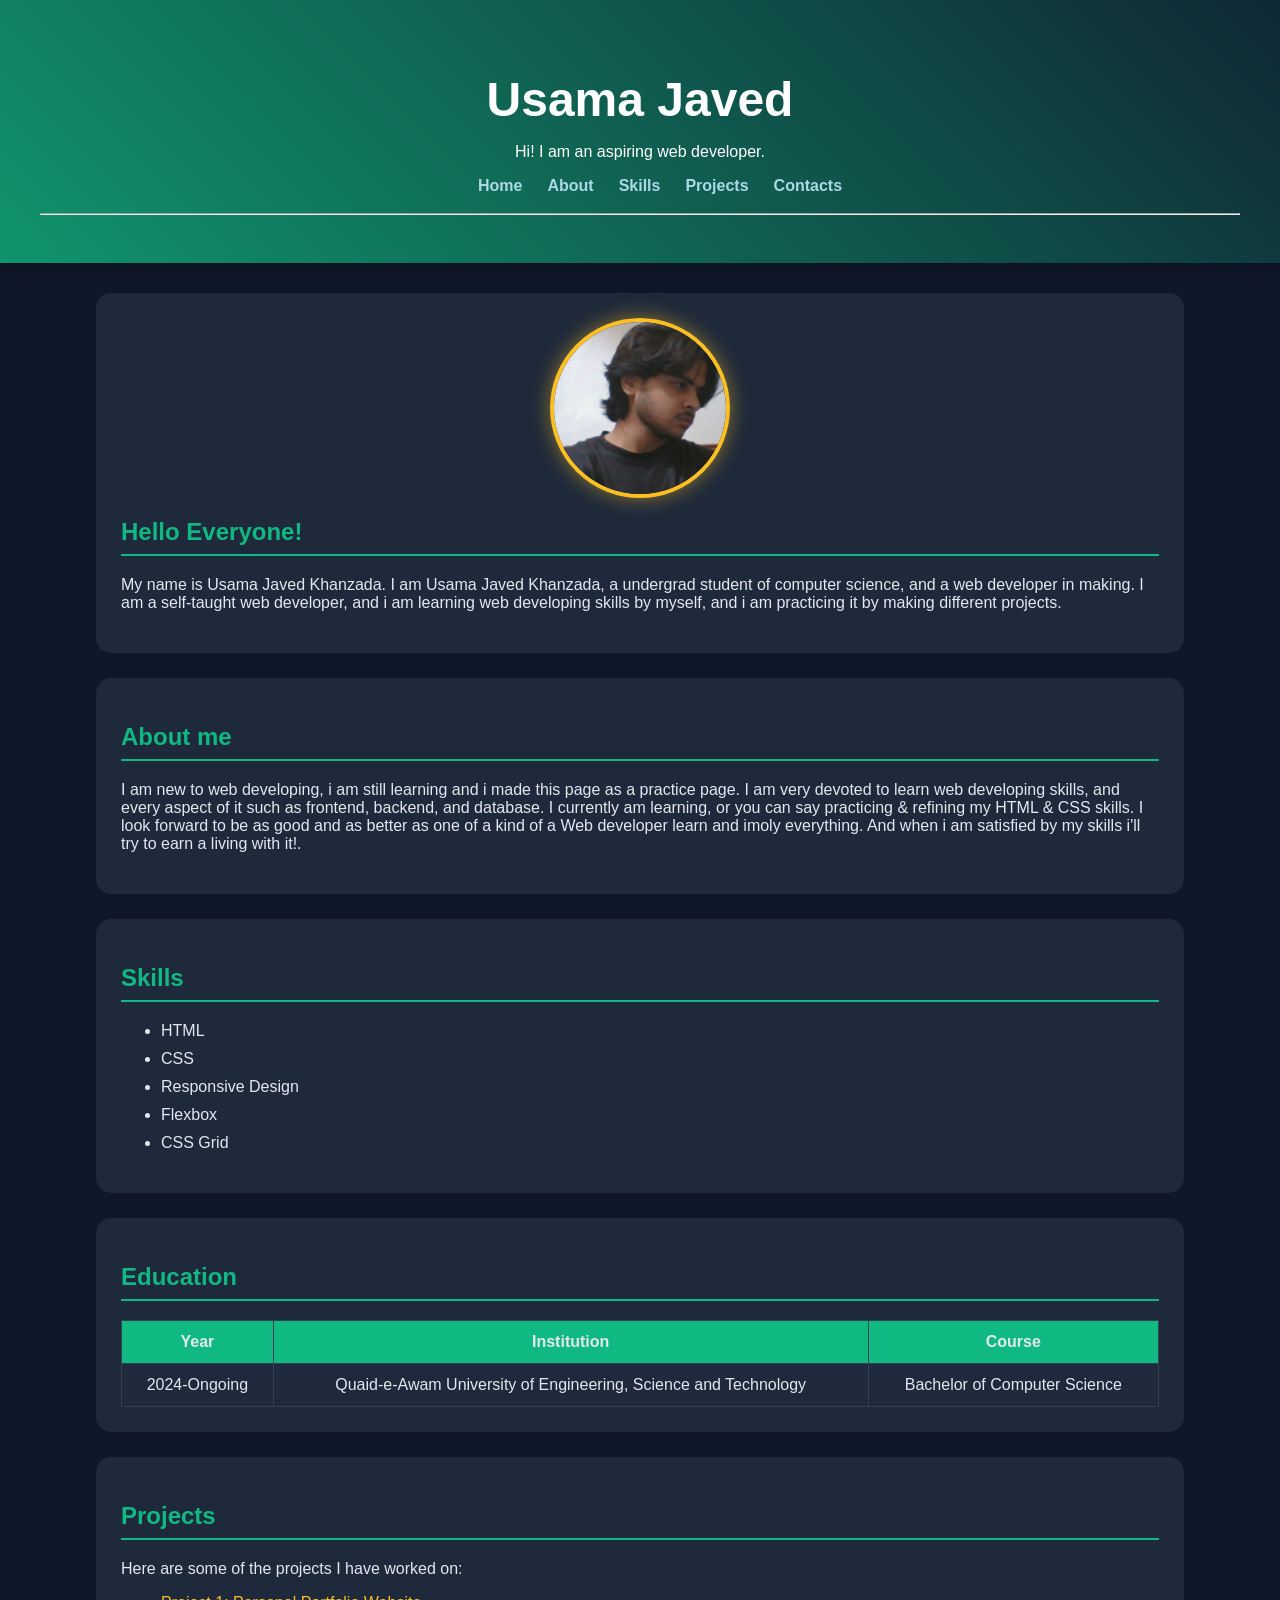
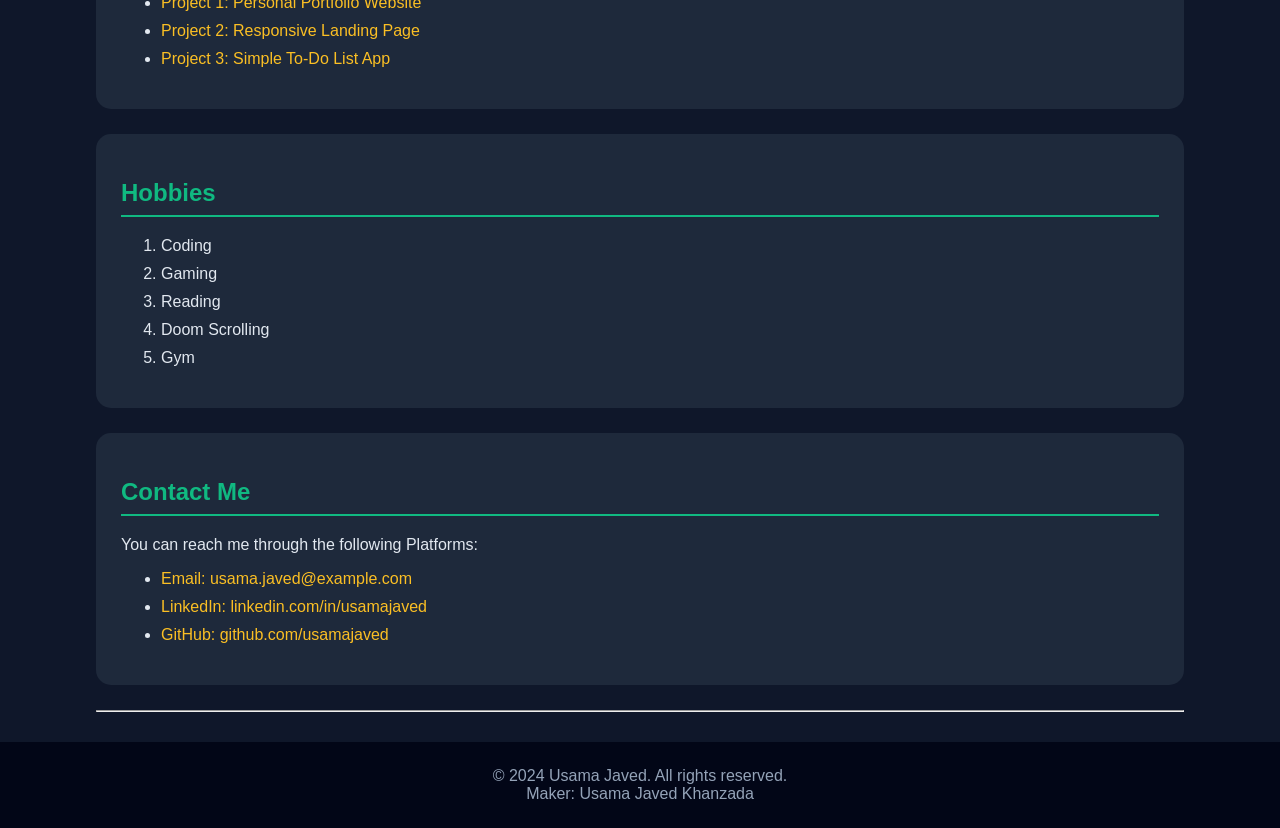
==== Practice.html @ bf6549c3 "initial website upload Added HTML,CSS, and images" ====
<!DOCTYPE html>
<html lang="en">
<head>
    <meta charset="UTF-8">
    <meta name="viewport" content="width=device-width, initial-scale=1.0">
    <title>Practice</title>
    <link rel="stylesheet" href="prc.css">
</head>
<body>
<header>
    <h1>Usama Javed</h1>
    <p>Hi! I am an aspiring web developer.</p>
    <nav  class="navbar">
        <ul>
            <li><a href="">Home</a></li>
            <li><a href="">About</a></li>
            <li><a href="">Skills</a></li>
            <li><a href="">Projects</a></li>
            <li><a href="">Contacts</a></li>
            
        </ul>
    </nav>
    <hr>
</header>
<main>
    <section>
        <img src="WIN_20251018_00_48_31_Pro.jpg" alt="This is a Portrait of the author" title="This is a Portrait Of Usama Javed" height="180" width="230">
        <h2>Hello Everyone!</h2>
        <p>
            My name is Usama Javed Khanzada.
            I am Usama Javed Khanzada, a undergrad student of computer science, and a web developer in making.
            I am a self-taught web developer, and i am learning web developing skills by myself, and i am practicing it by making different projects.
        </p>
        
    </section>
    <section>
        <h2>About me</h2>
        <p> 
            I am new to web developing, i am still learning and i made this page as a practice page.
            I am very devoted to learn web developing skills, and every aspect of it such as frontend, backend, and database.
            I currently am learning, or you can say practicing & refining my HTML & CSS skills.
            I look forward to be as good and as better as one of a kind of a Web developer learn and imoly everything.
            And when i am satisfied by my skills i'll try to earn a living with it!.
</p>
    </section>
    <section>
        <h2>Skills</h2>
       <ul>
        <li>HTML</li>
        <li>CSS</li>
        <li>Responsive Design</li>
        <li>Flexbox</li>
        <li>CSS Grid</li>
       </ul>
    </section>
    <section>
        <h2>Education</h2>
        <table id="ed-table">
            <thead>
                <tr>
                    <th>Year</th>
                    <th>Institution</th>
                    <th>Course</th>
                </tr>
                
            </thead>
            <tbody>
                    <tr>
                        <td>2024-Ongoing</td>
                        <td>Quaid-e-Awam University of Engineering, Science and Technology</td>
                        <td>Bachelor of Computer Science</td>
                    </tr>
                </tbody>
        </table>
    </section>
    <section>
        <h2>Projects</h2>
        <p>Here are some of the projects I have worked on:</p>
        <ul>
            <li><a href="#">Project 1: Personal Portfolio Website</a></li>
            <li><a href="#">Project 2: Responsive Landing Page</a></li>
            <li><a href="#">Project 3: Simple To-Do List App</a></li>
        </ul>
    </section>
    <section>
        <h2>Hobbies</h2>
        <ol>
            <li>Coding</li>
            <li>Gaming</li>
            <li>Reading</li>
            <li>Doom Scrolling</li>
            <li>Gym</li>
        </ol>
    </section>
    <section>
        <h2>Contact Me</h2>
        <p>You can reach me through the following Platforms:</p>
        <ul>
            <li><a href="#">Email: usama.javed@example.com</a></li>
            <li><a href="#">LinkedIn: linkedin.com/in/usamajaved</a></li>
            <li><a href="#">GitHub: github.com/usamajaved</a></li>
        </ul>
    </section>
    <hr>

</main>
<footer>
    &copy; 2024 Usama Javed. All rights reserved.
    <br>
    Maker: Usama Javed Khanzada
</footer>
</body>
</html>
---- prc.css ----
html{
    scroll-behavior: smooth;
}
*{
    box-sizing: border-box;
}
body{
    
    font-family:"Segoe UI",sans-serif;
    background-color: #0f172a;
    color: #e2e8f0;

    margin: 0;
    padding: 0;
    line-height=1.7;
}
body{
    animation: fadeIn 1s ease-in;
}
@keyframes fadeIn {
    from{
        opacity: 0;
    }
    to {
        opacity: 1;
    }
}
header{
    animation: slidedown 1s ease;
    animation: gradientMove 8s infinite;
}
@keyframes slidedown {
    from {
        transform: translateY(-100px);
        opacity: 0;
    }
    to {
        transform: translateY(0);
        opacity: 1;
    }
}
@keyframes gradientMove {
    0% {
        background-position: left;
    }

    50% {
        background-position: right;
    }

    100% {
        background-position: left;
    }
}

header h1:hover{
    animation: bounce 0.6s;
}
@keyframes bounce{
    0% {
        transform: translateY(0);

    }
    30%{
        transform: translateY(-10px);

    }
    60%{
        transform: translateY(5px);
    }
    100%{
        transform: translateY(0);
    }
}
header p:hover{
    animation: bounce 0.6s;
}
@keyframes bounce{
    0% {
        transform: translateY(0);

    }
    30%{
        transform: translateY(-10px);

    }
    60%{
        transform: translateY(5px);
    }
    100%{
        transform: translateY(0);
    }
}
img{
    animation:float 3s ease-in-out infinite;
}
@keyframes float{
    0%{
        transform: translateY(0);
    }
    50%{
        transform: translateY(-10px);
    }
    100%{
        transform: translateY(0);
    }
}

header{
    background: linear-gradient(
        45deg,
        #10b981,
        #0f172a,
        #fbbf24
    );
    background-size: 300% 300%;
    
    color: white;
    text-align: center;
    padding: 40px;
    box-shadow: 0 4px 15px rgba(0,0,0,0.3);
}
header h1{
    font-size: 3rem;
    margin-bottom: 10px;
}
.navbar ul{
   
   list-style: none; 
   display: flex;
   justify-content: center;
   gap: 25px;
   padidng: 0;
   overflow: hidden;
   margin: 0;
}
.navbar a{
    color: #fbbf24;
    text-decoration: none;
    font-weight: bold;
    transition: 0.3s;
}
.navbar a:hover{
    background-color: hsl(160, 92%, 20%);
    transform: scale(1.1);
    border: solid 1px hsl(160, 92%, 20%);
    border-color:hsl(160, 92%, 20%);
    border-radius: 30px;
    border-width: 20px;
    transition: 0.5s;
}
.navbar li{
    float: left;
    margin-bottom: 10px;

}
li{
    margin-bottom: 10px;
}
.navbar a:visited{
    color: lightblue;
}
main{
    width: 85%;
    max-width: 1100px;
    margin: 30px auto;
}
section{
    background-color: #1e293b;
    margin: 25px 0;
    padding: 25px;
    border-radius: 15px;
    box-shadow: 0 8 20px rgba(0,0,0,0.25);
    transition: 0.3s;
}

h2{
    color: #10b981;
    border-bottom: 2px solid #10b981;
    padding-bottom: 8px;
}

img{
    width: 180px;
    height: 180px;

    border-radius: 50%;
    object-fit: cover;
    display: block;
    margin: auto;
    border: 4px solid #fbbf24;
    box-shadow: 0 0 20px rgba(251,191,36,0.5);
}
table{
    width: 100%;
    border-collapse: collapse;

}
th, td{
    border: 1px solid #334155;
    padding: 12px;
    text-align: center;
}
th{
    background-color: #10b981;
}
footer{
    background-color: #020617;
    color: #94a3b8;

    text-align: center;
    padding: 25px;
    
}
section:hover{
    transform: translateY(-8px);
    box-shadow: 0 12px 25px rgba(16,185,129,0.3);
    transition: 0.7s;
}

a{
    color: #fbbf24;
    text-decoration: none;
    transition: 0.3s;

}
a:hover{
    color: #10b981;
}


#ed-table{
    border: 1px solid black;
    border-collapse: collapse;
    width: 100%;
    

}
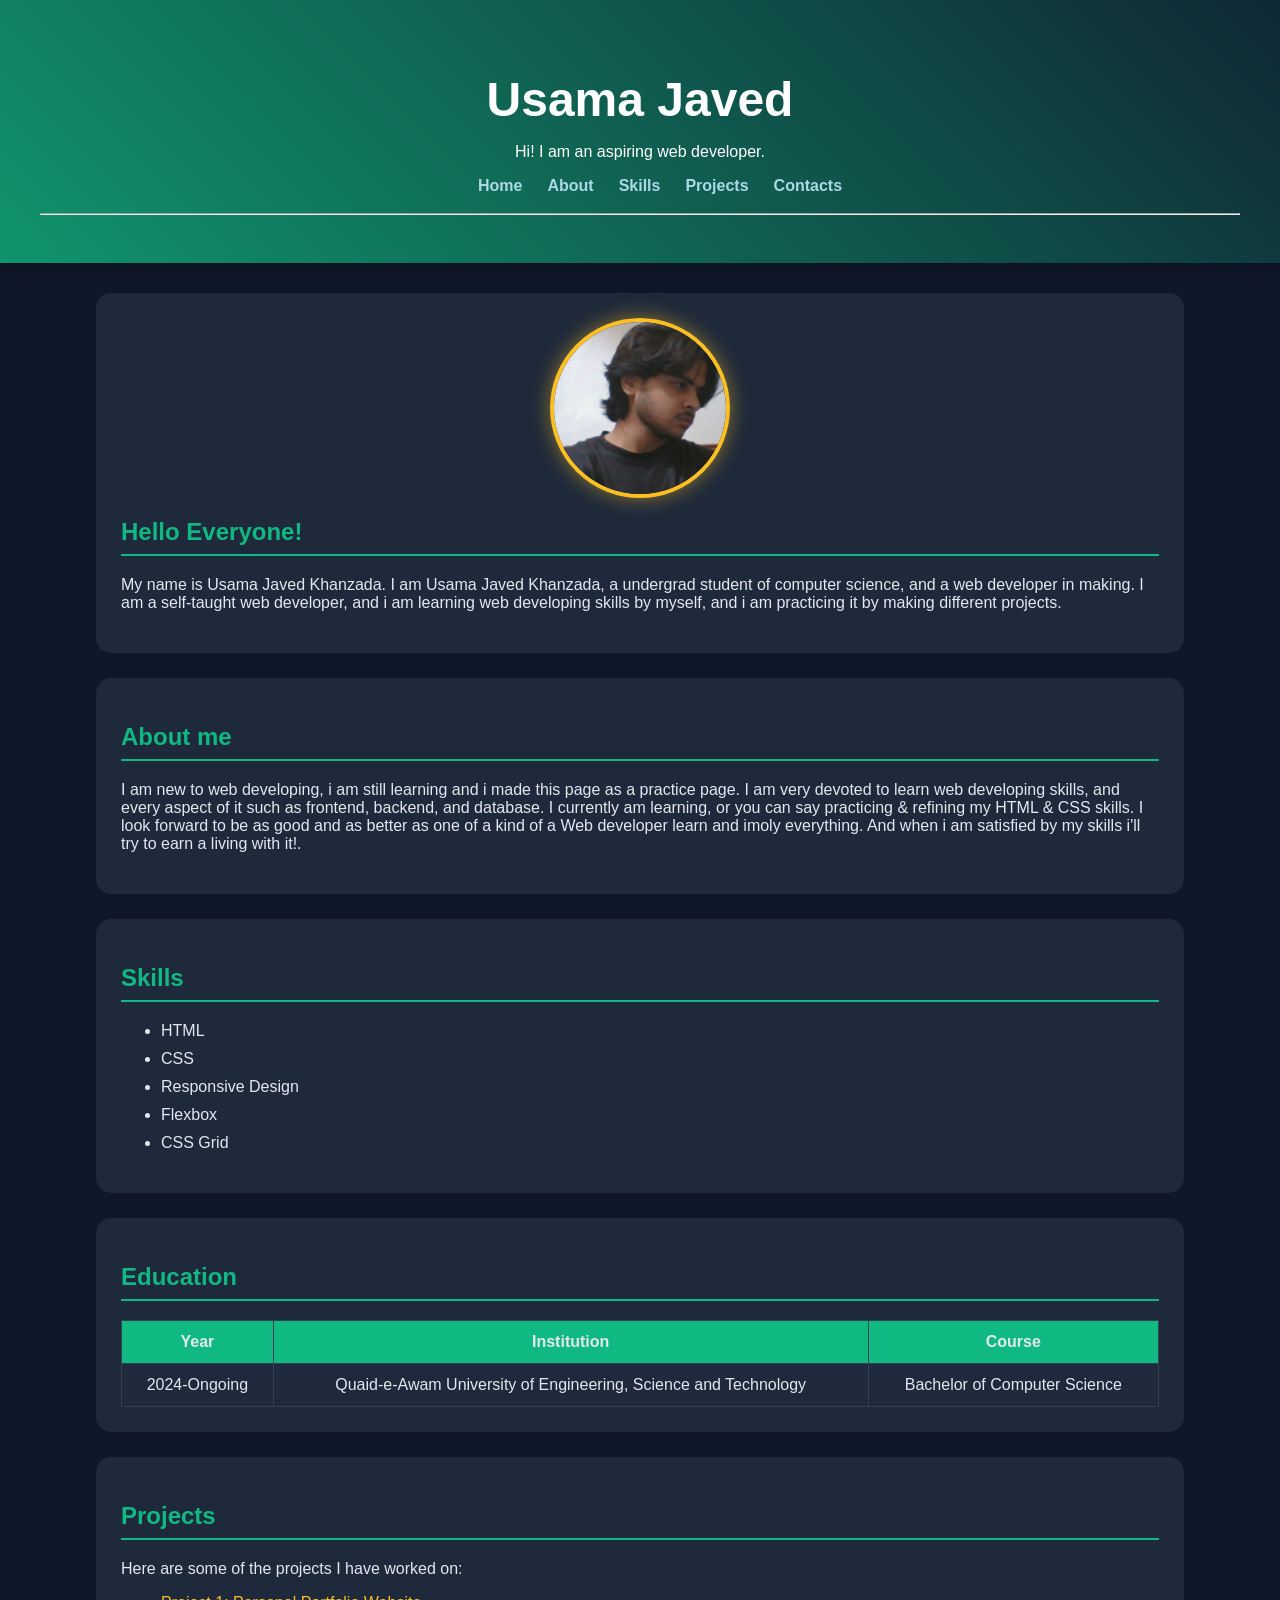
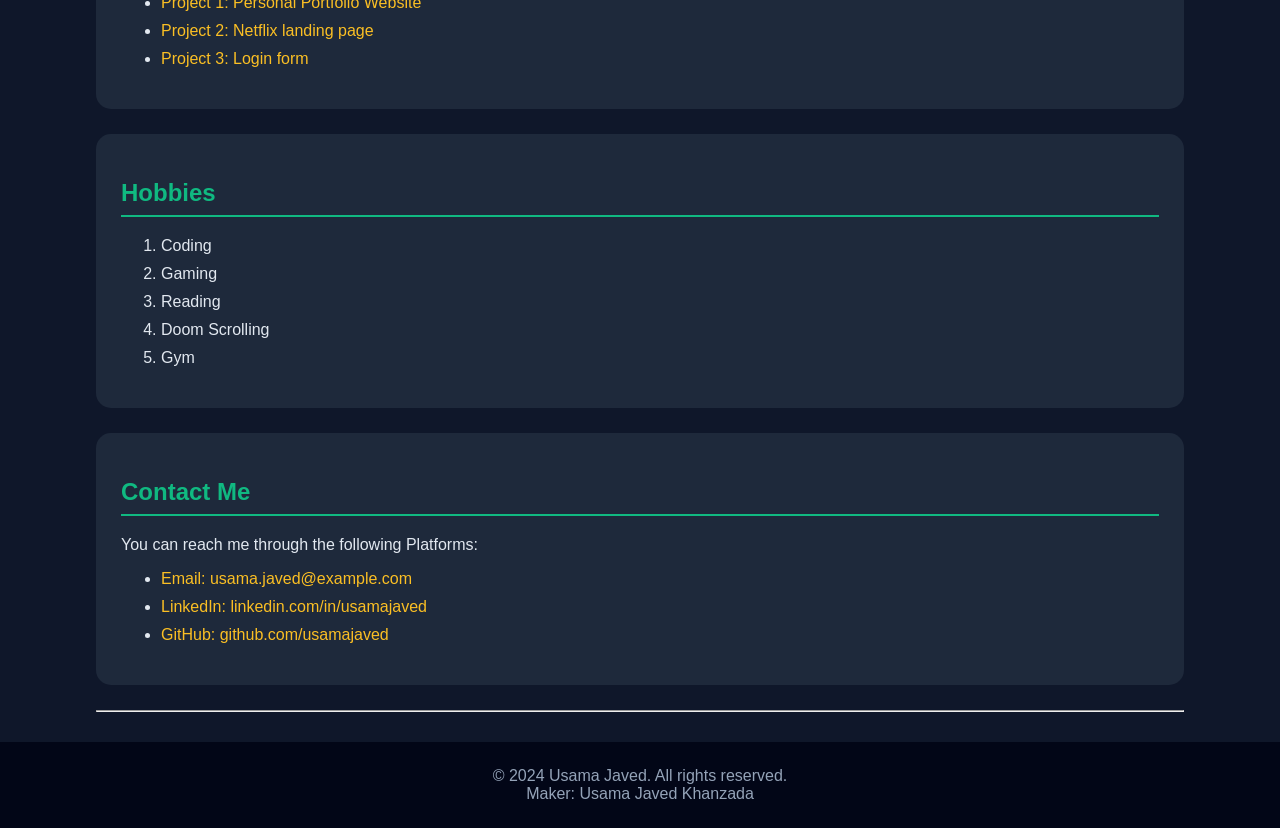
==== commit 19b5af71: "Updated Links for projects" ====
--- a/Practice.html
+++ b/Practice.html
@@ -77,9 +77,9 @@
         <h2>Projects</h2>
         <p>Here are some of the projects I have worked on:</p>
         <ul>
-            <li><a href="#">Project 1: Personal Portfolio Website</a></li>
-            <li><a href="#">Project 2: Responsive Landing Page</a></li>
-            <li><a href="#">Project 3: Simple To-Do List App</a></li>
+            <li><a href="Practice.html">Project 1: Personal Portfolio Website</a></li>
+            <li><a href="Netflix.html">Project 2: Netflix landing page</a></li>
+            <li><a href="Form.html">Project 3: Login form</a></li>
         </ul>
     </section>
     <section>
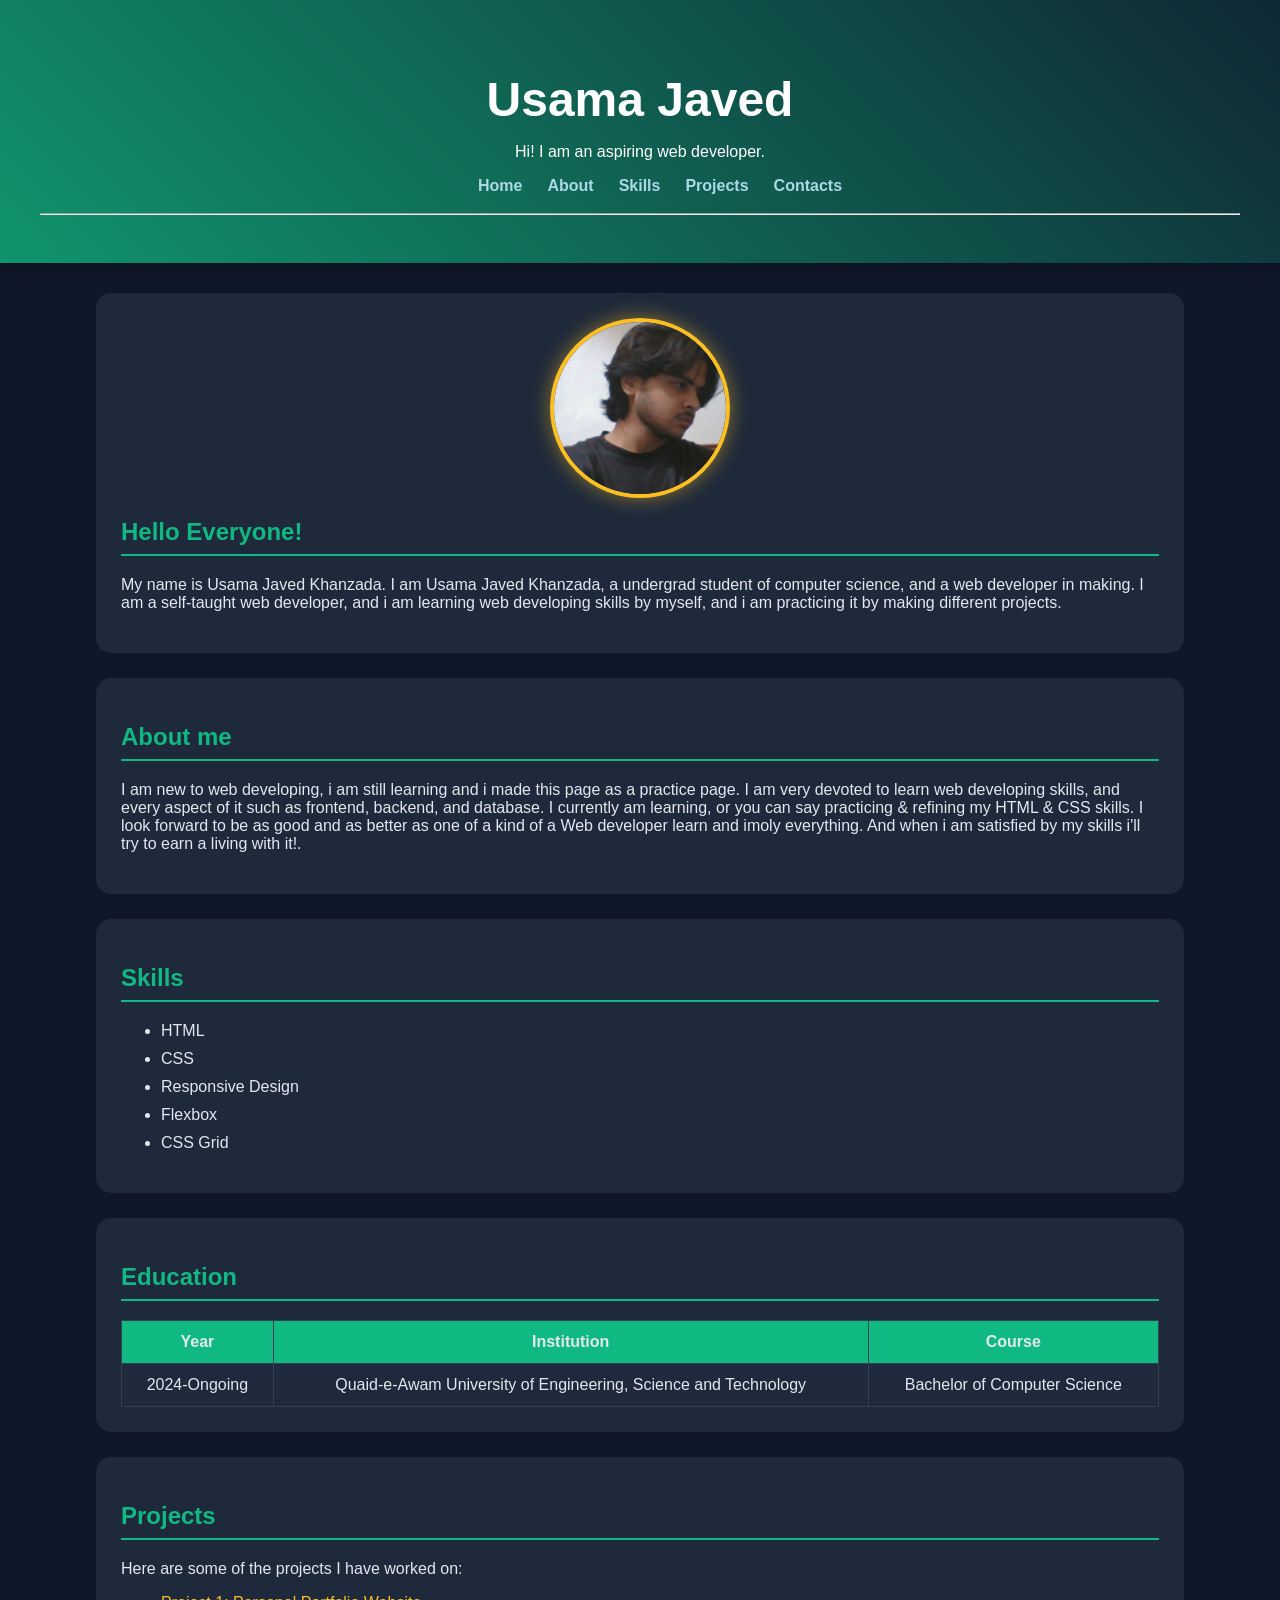
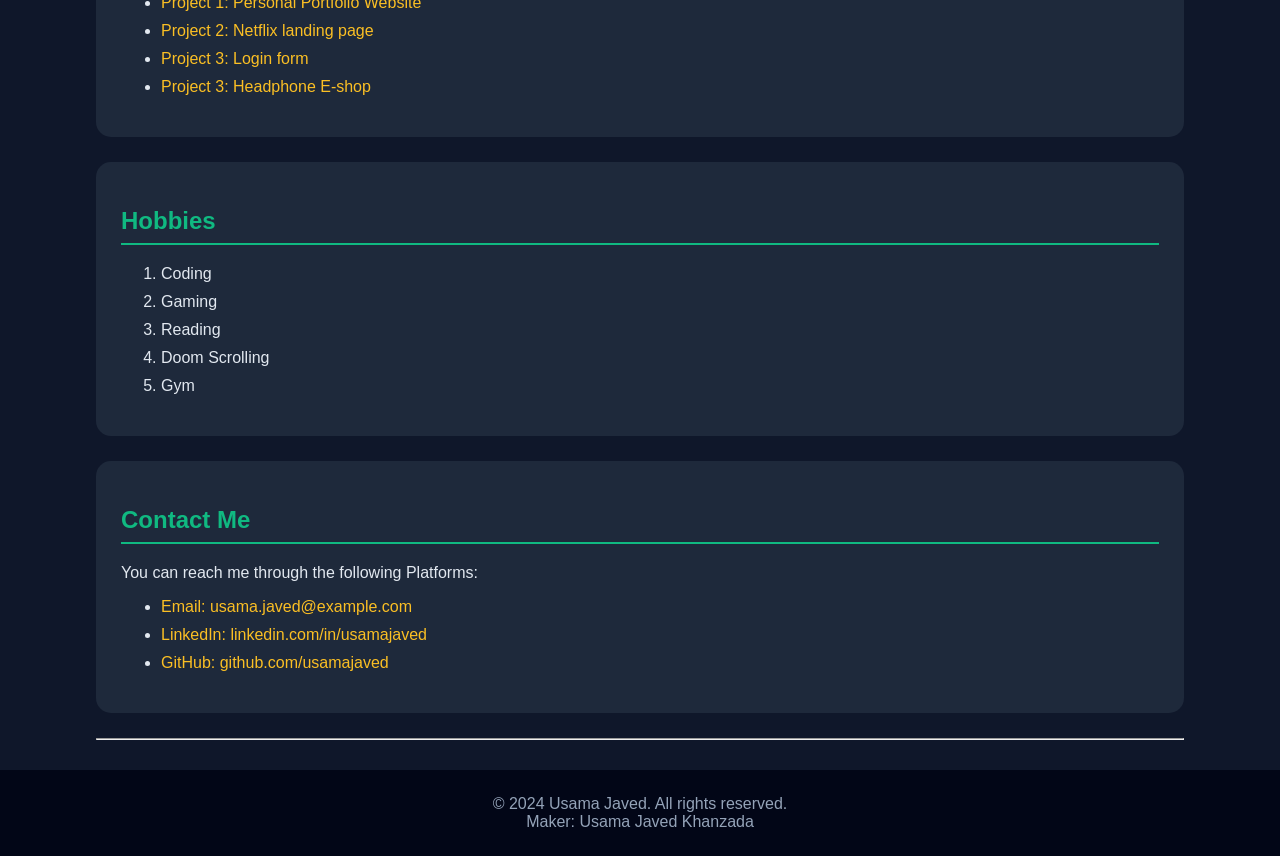
==== commit 03b46d4f: "Updated LInks in portfolio" ====
--- a/Practice.html
+++ b/Practice.html
@@ -80,6 +80,7 @@
             <li><a href="Practice.html">Project 1: Personal Portfolio Website</a></li>
             <li><a href="Netflix.html">Project 2: Netflix landing page</a></li>
             <li><a href="Form.html">Project 3: Login form</a></li>
+            <li><a href="Headphone shop.html">Project 3: Headphone E-shop</a></li>
         </ul>
     </section>
     <section>
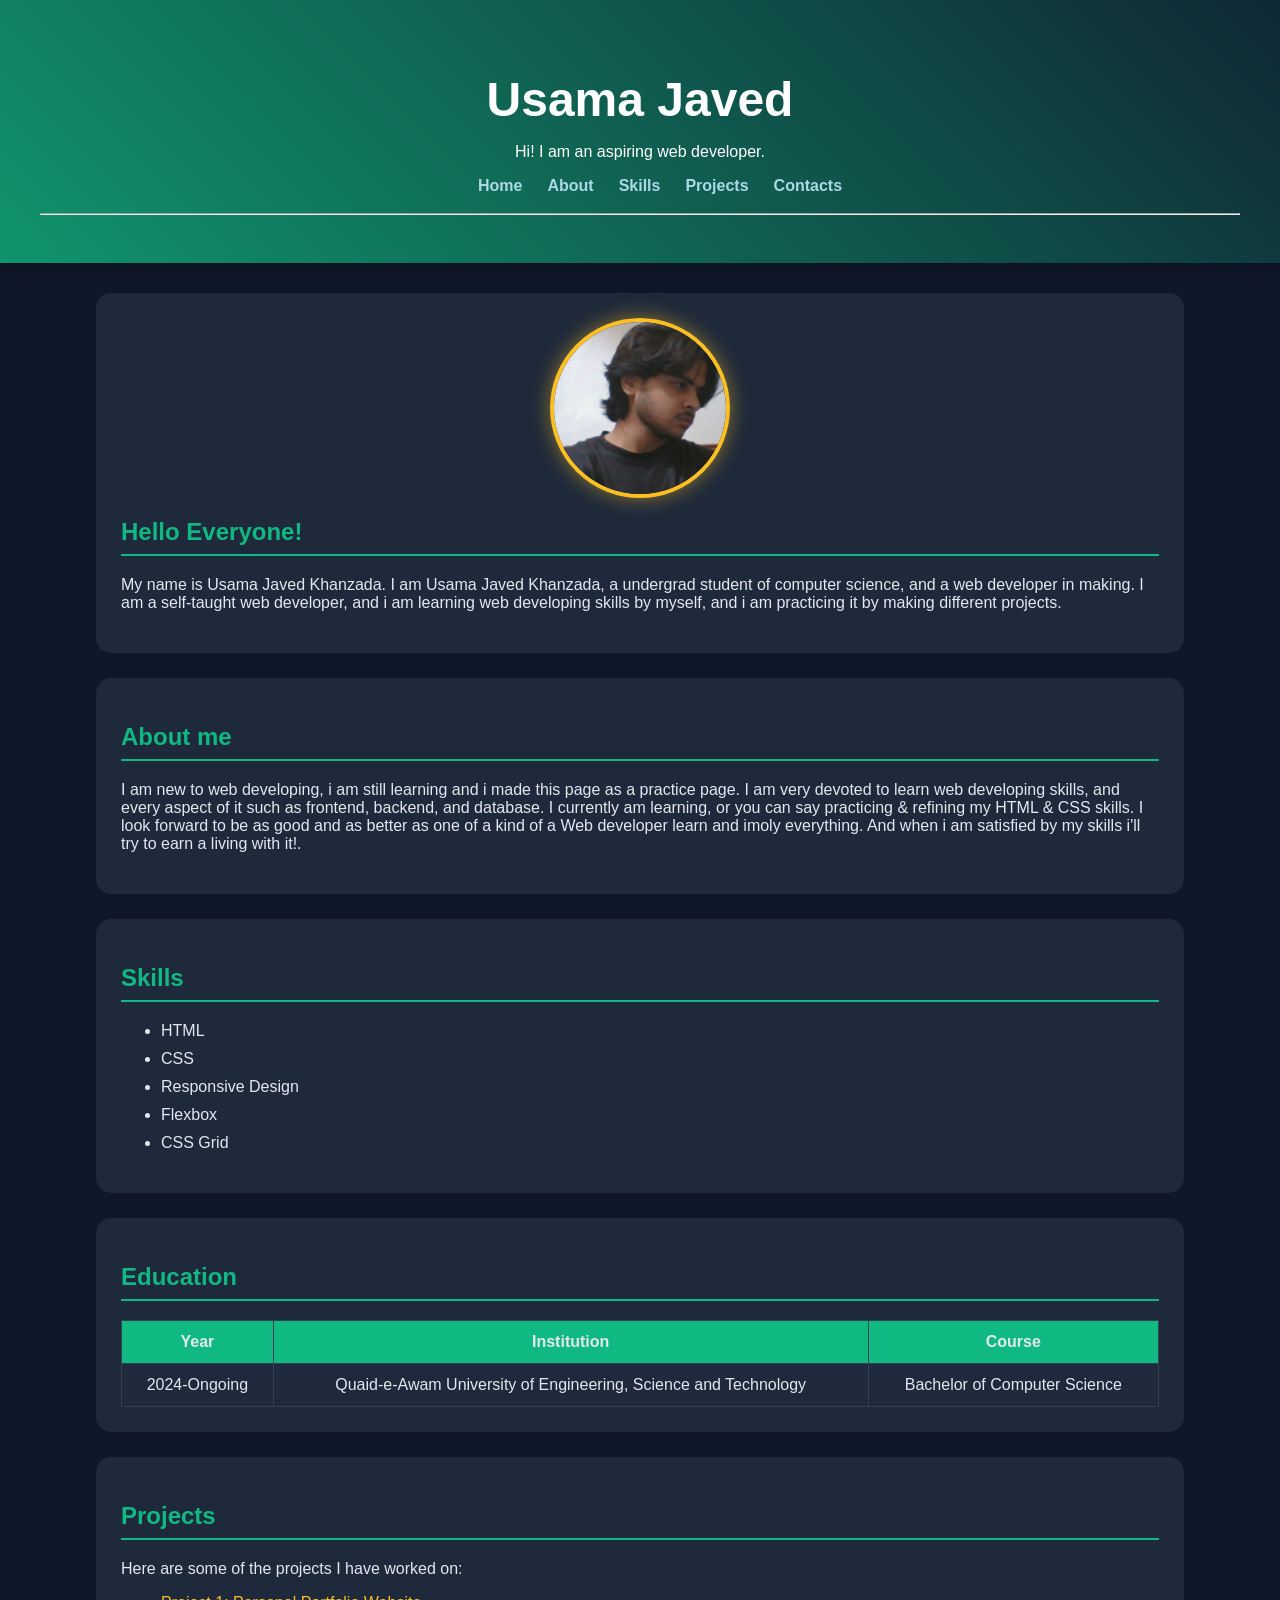
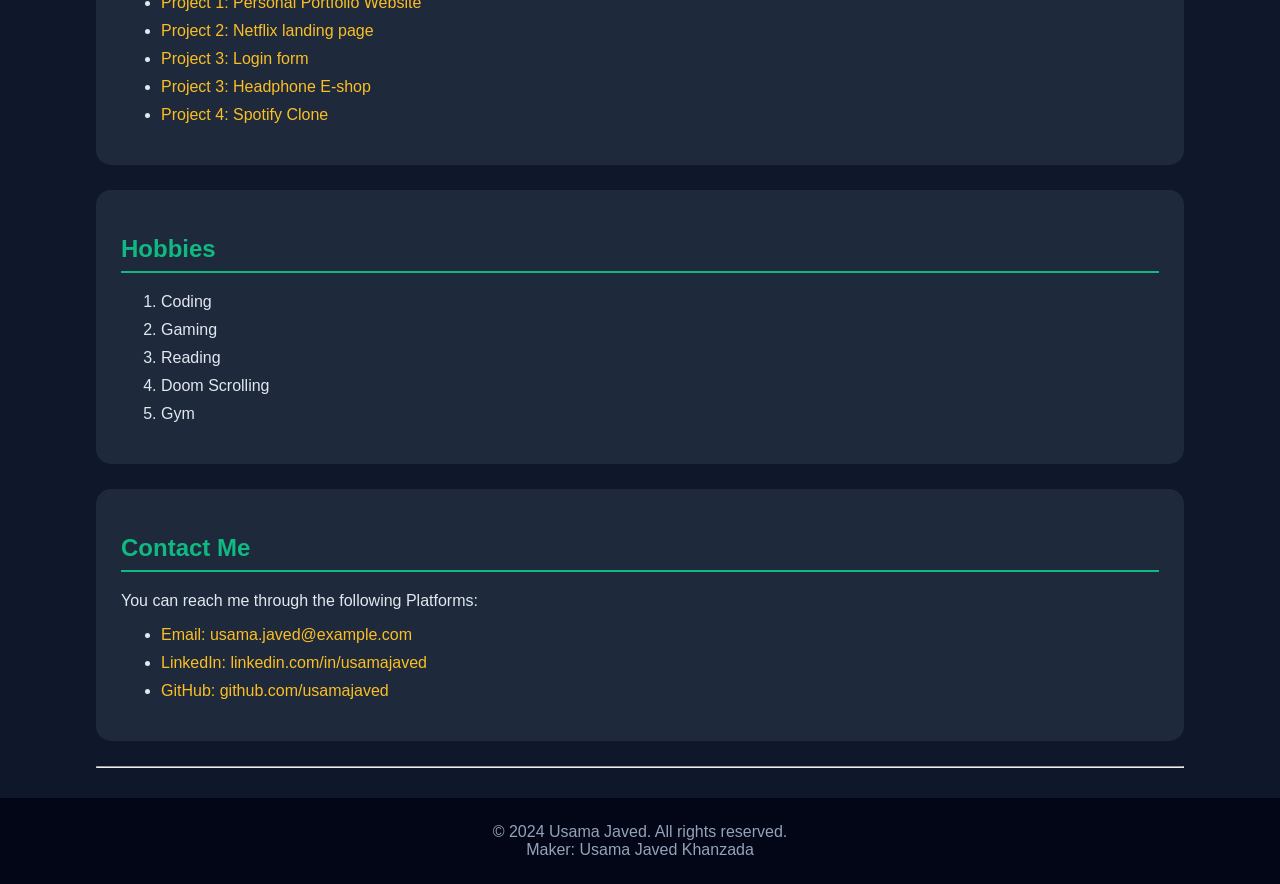
==== commit b220cf27: "Made a spotify clone myself :)" ====
--- a/Practice.html
+++ b/Practice.html
@@ -81,6 +81,7 @@
             <li><a href="Netflix.html">Project 2: Netflix landing page</a></li>
             <li><a href="Form.html">Project 3: Login form</a></li>
             <li><a href="Headphone shop.html">Project 3: Headphone E-shop</a></li>
+            <li><a href="Spotify.html">Project 4: Spotify Clone</a></li>
         </ul>
     </section>
     <section>
